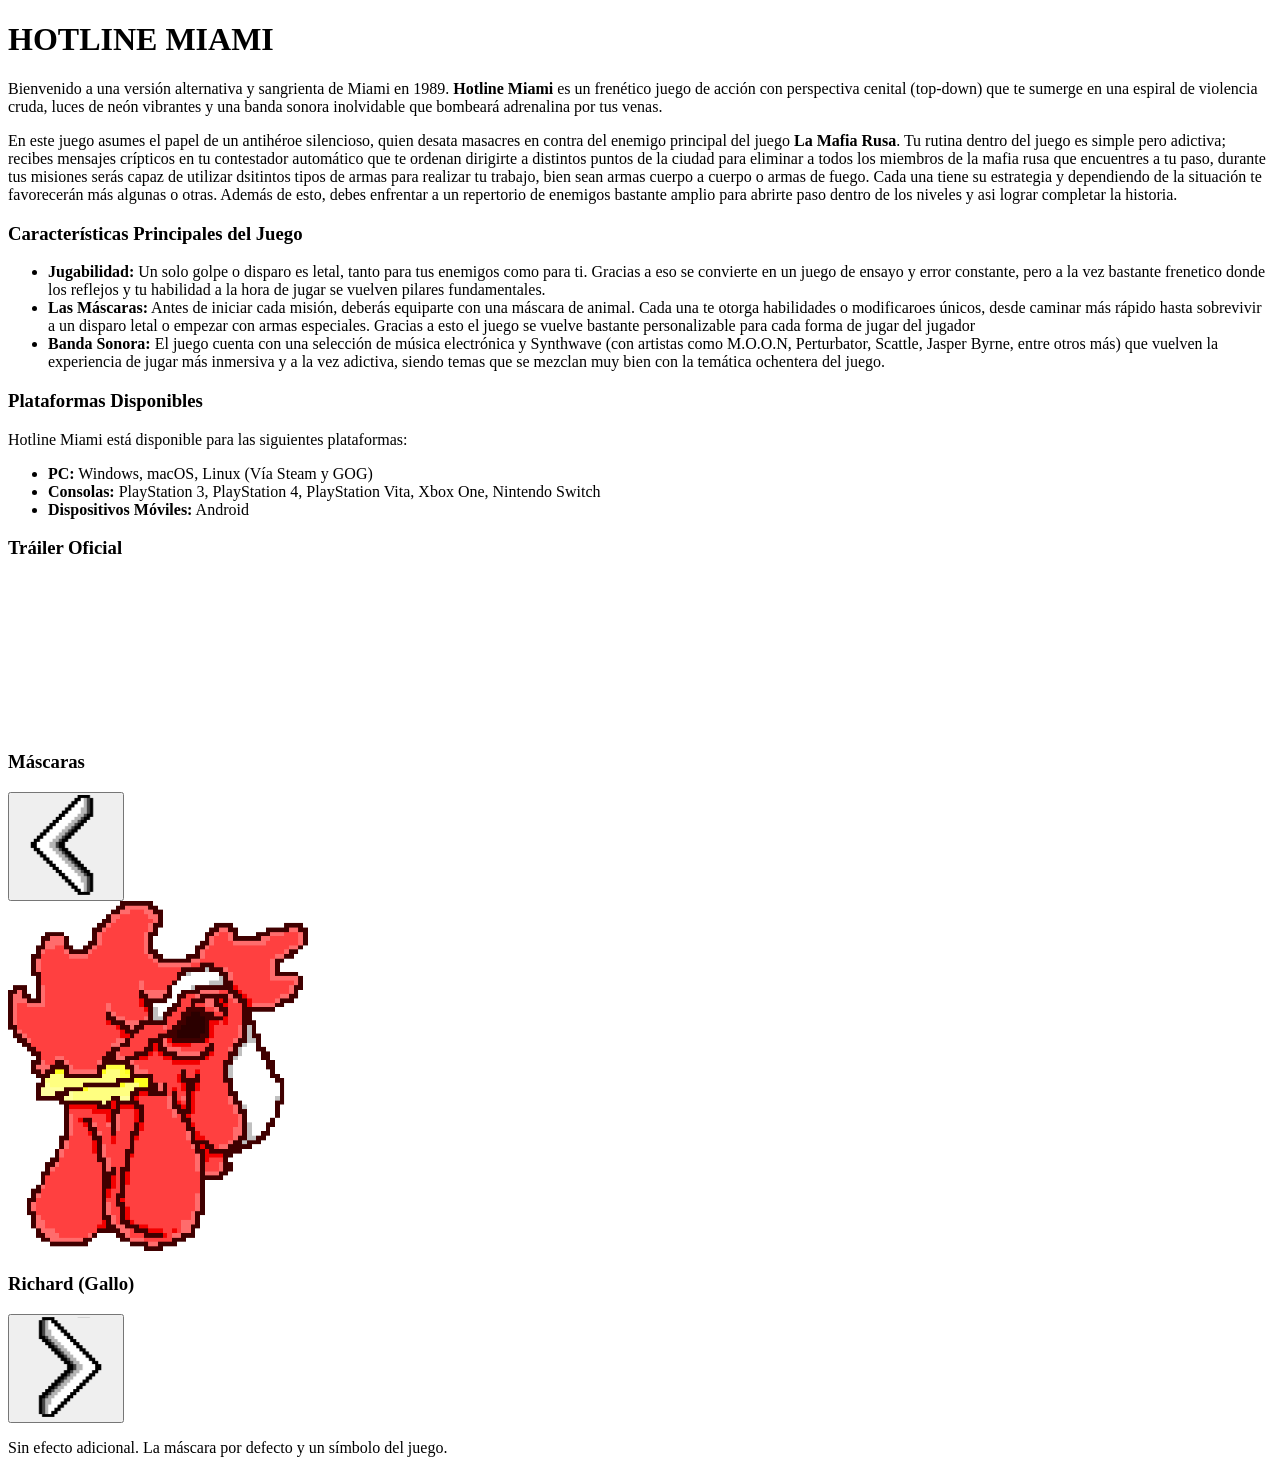
==== index.html @ 89ce4af3 "anadiendo la estructura y funcionalidad" ====
<!DOCTYPE html>
<html lang="es">
<head>
    <meta charset="UTF-8">
    <meta name="viewport" content="width=device-width, initial-scale=1.0">
    <link rel="stylesheet" href="css/styles.css">
    <title>Hotline Miami</title>
</head>
<body>
    <header>
        <h1>HOTLINE MIAMI</h1>
    </header>
    <main>
        <section id="introduccion">
            <p>Bienvenido a una versión alternativa y sangrienta de Miami en 1989. <strong>Hotline Miami</strong> es un frenético juego de acción con perspectiva cenital (top-down) que te sumerge en una espiral de violencia cruda, luces de neón vibrantes y una banda sonora inolvidable que bombeará adrenalina por tus venas.</p>

            <p>En este juego asumes el papel de un antihéroe silencioso, quien desata masacres en contra del enemigo principal del juego <strong>La Mafia Rusa</strong>. Tu rutina dentro del juego es simple pero adictiva; recibes mensajes crípticos en tu contestador automático que te ordenan dirigirte a distintos puntos de la ciudad para eliminar a todos los miembros de la mafia rusa que encuentres a tu paso, durante tus misiones serás capaz de utilizar dsitintos tipos de armas para realizar tu trabajo, bien sean armas cuerpo a cuerpo o armas de fuego. Cada una tiene su estrategia y dependiendo de la situación te favorecerán más algunas o otras. Además de esto, debes enfrentar a un repertorio de enemigos bastante amplio para abrirte paso dentro de los niveles y asi lograr completar la historia.</p>

            <h3>Características Principales del Juego</h3>
            <ul>
                <li><strong>Jugabilidad:</strong> Un solo golpe o disparo es letal, tanto para tus enemigos como para ti. Gracias a eso se convierte en un juego de ensayo y error constante, pero a la vez bastante frenetico donde los reflejos y tu habilidad a la hora de jugar se vuelven pilares fundamentales.</li>
                <li><strong>Las Máscaras:</strong> Antes de iniciar cada misión, deberás equiparte con una máscara de animal. Cada una te otorga habilidades o modificaroes únicos, desde caminar más rápido hasta sobrevivir a un disparo letal o empezar con armas especiales. Gracias a esto el juego se vuelve bastante personalizable para cada forma de jugar del jugador</li>
                <li><strong>Banda Sonora:</strong> El juego cuenta con una selección de música electrónica y Synthwave (con artistas como M.O.O.N, Perturbator, Scattle, Jasper Byrne, entre otros más) que vuelven la experiencia de jugar más inmersiva y a la vez adictiva, siendo temas que se mezclan muy bien con la temática ochentera del juego.</li>
            </ul>

            <h3>Plataformas Disponibles</h3>
            <p>Hotline Miami está disponible para las siguientes plataformas:</p>
            <ul>
                <li><strong>PC:</strong> Windows, macOS, Linux (Vía Steam y GOG)</li>
                <li><strong>Consolas:</strong> PlayStation 3, PlayStation 4, PlayStation Vita, Xbox One, Nintendo Switch</li>
                <li><strong>Dispositivos Móviles:</strong> Android</li>
            </ul>
        </section>

        
        <section id="trailer">
            <h3>Tráiler Oficial</h3>
            <iframe src="https://www.youtube.com/embed/_5AJtaYx1Eg" frameborder="0"></iframe>
        </section>

        <section id="ruleta">
            <h3>Máscaras</h3>
            <button id="subir" onclick="girarRuleta(-1)">
                <img src="assets/icons/Arrow-left.png" alt="" width="100px", height="100px">
            </button>
            <div id="mascara">
                <img src="assets/images/RICHARD.webp" alt="" id="mascara_display" width="300px", height="350px">
                <h3 id="mascara_nombre">Richard (Gallo)</h3>
            </div>
            <button id="bajar" onclick="girarRuleta(1)">
                <img src="assets/icons/Arrow-right.png" width="100px", height="100px">
            </button>
        </section>
        <section id="informacion_mascara">
            <p id="mascara_descripcion">Sin efecto adicional. La máscara por defecto y un símbolo del juego.</p>
        </section>
        <section id="reproductor">

        </section>
    </main>
    <footer>
        <script src="js/main.js"></script>
    </footer>
</body>
</html>
---- css/styles.css ----
@font-face {
    font-family: 'hotline-white';
    src: url('../assets/fonts/WIDEAWAKE.TTF') format('truetype');
    font-weight: normal;
    font-style: normal;

}

/* h1 {
    font-family: 'hotline-white', arial, sans-serif;
} */
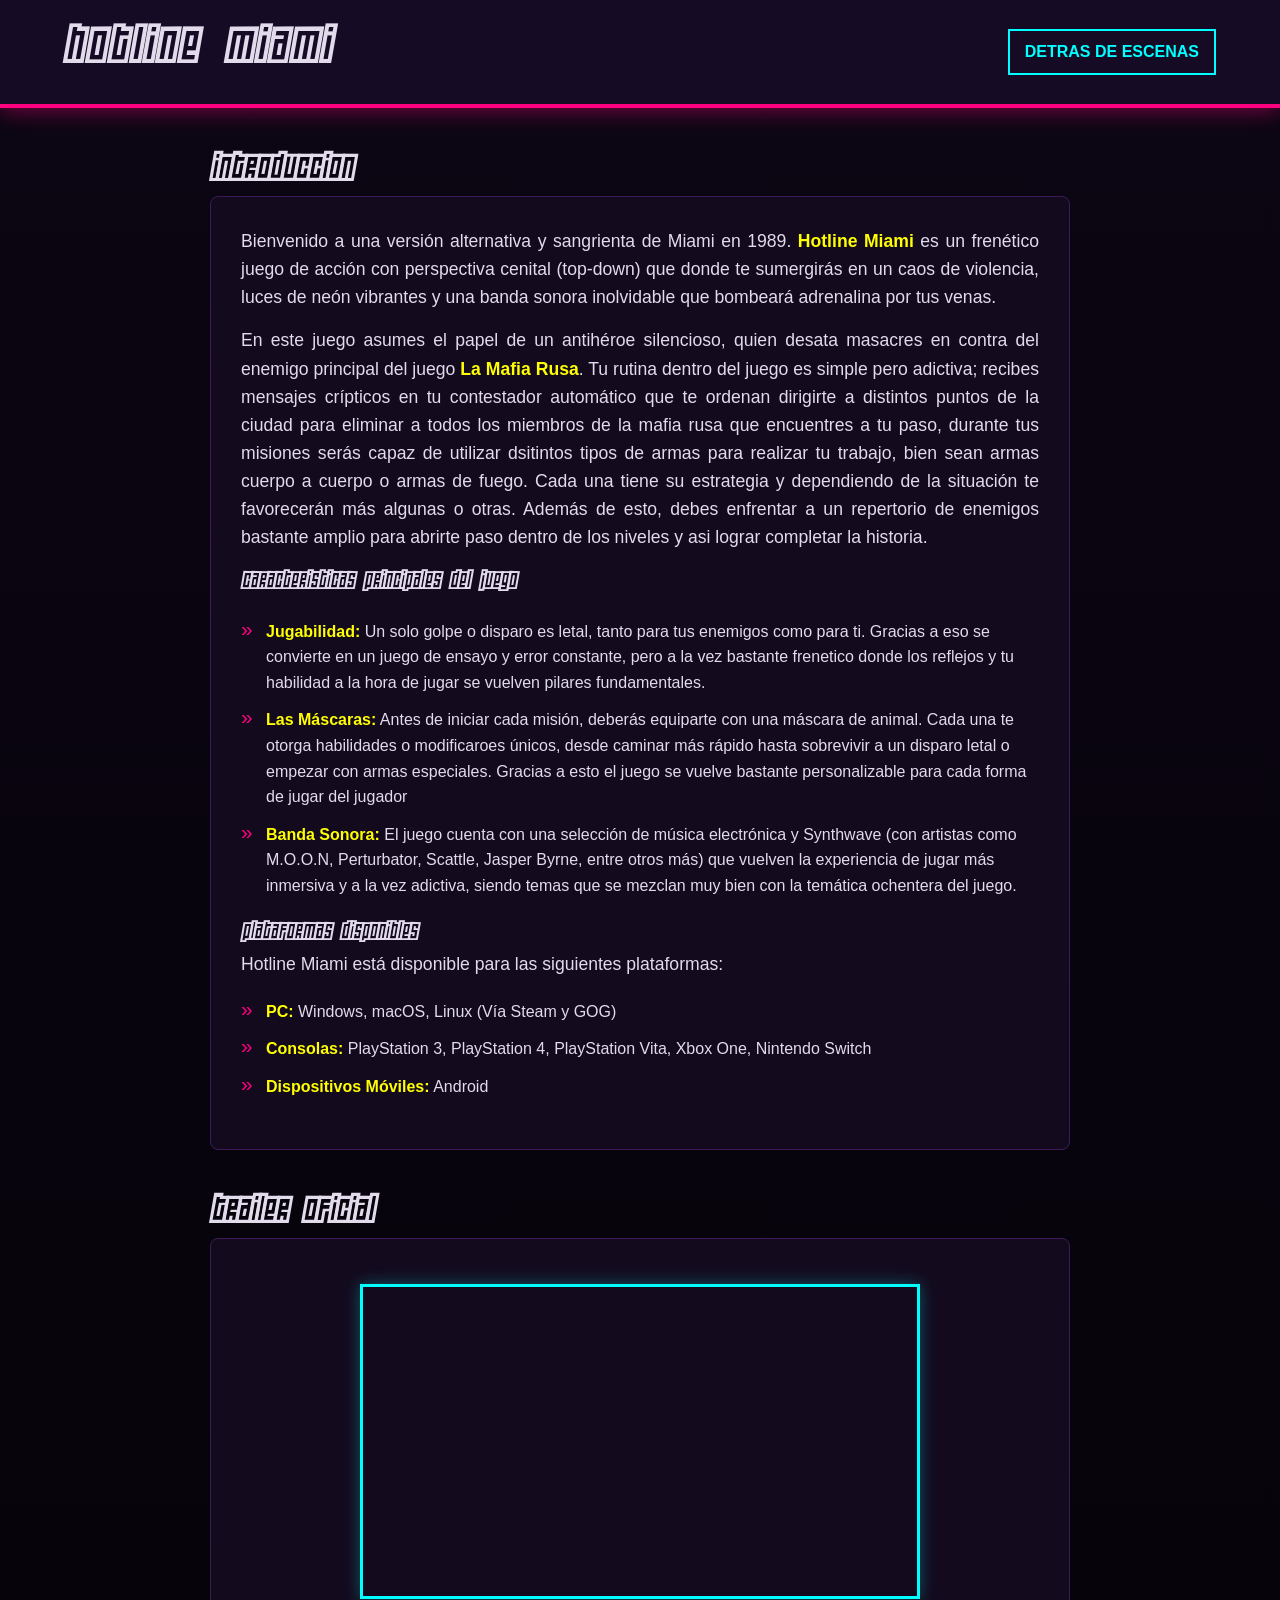
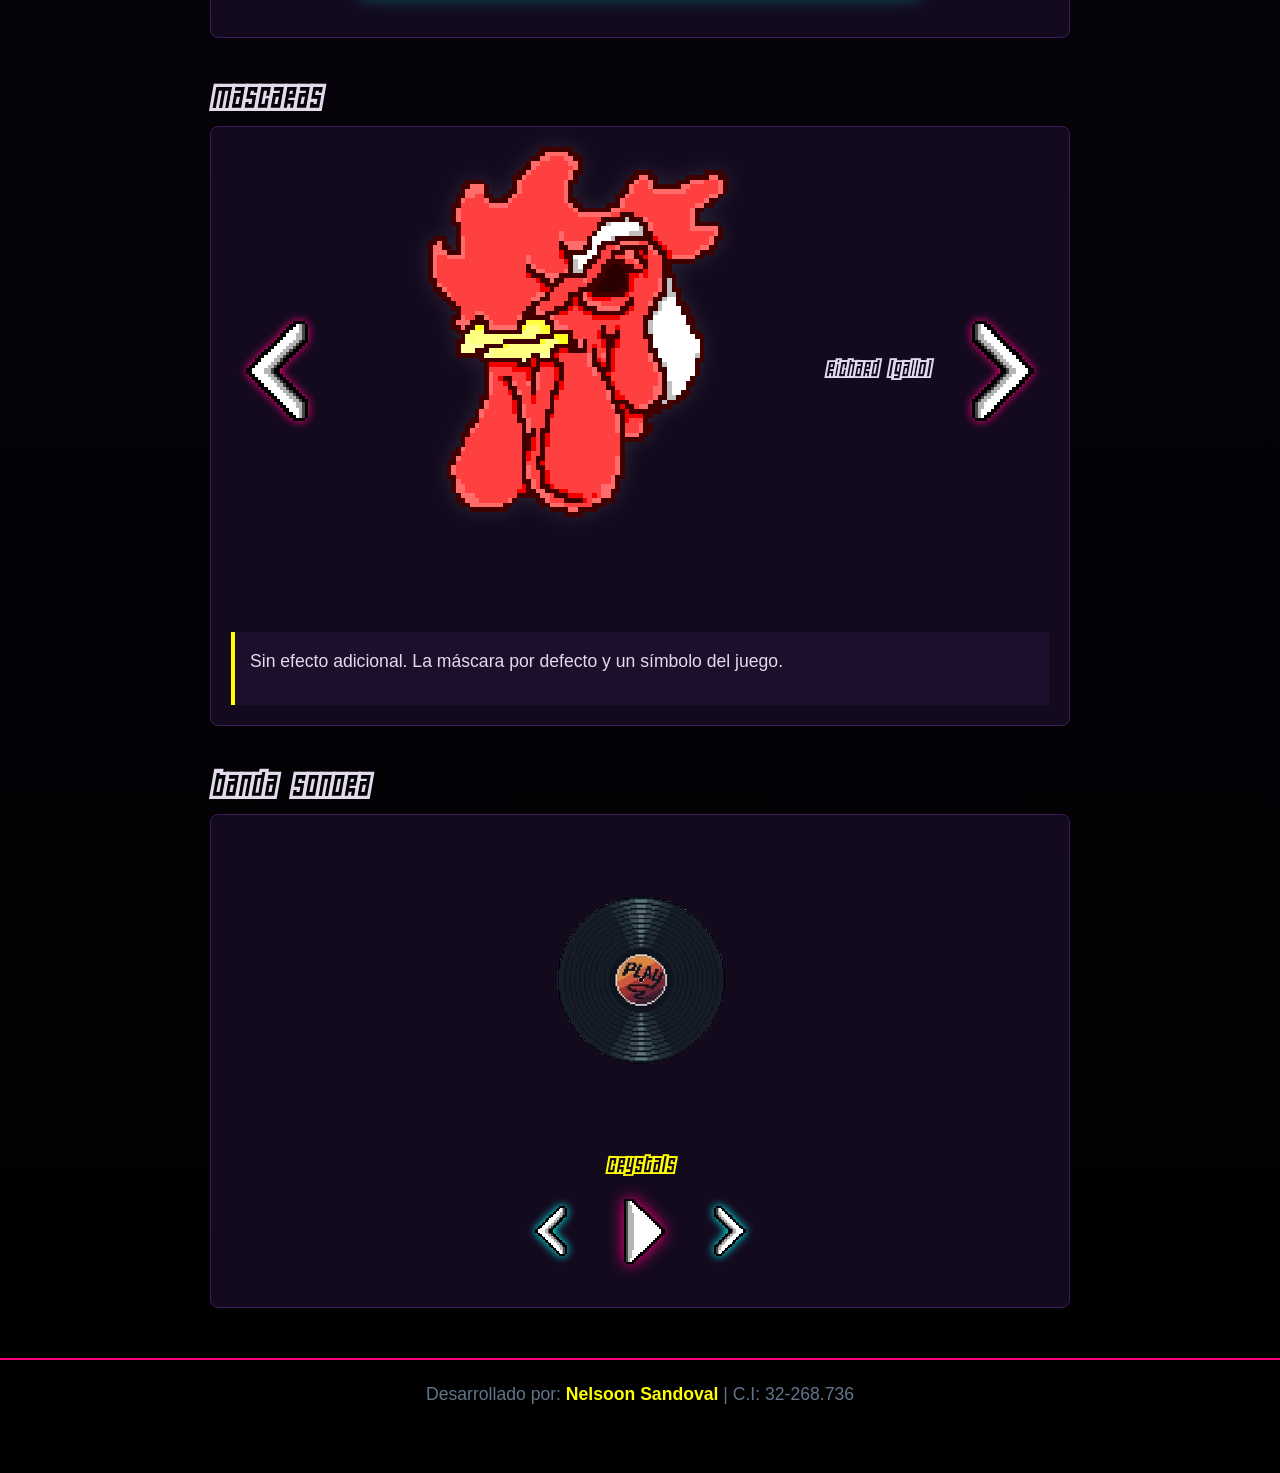
==== commit 04ca1e51: "anadiendo el reproductor, los estilos y los cambios finales" ====
--- a/index.html
+++ b/index.html
@@ -9,14 +9,16 @@
 <body>
     <header>
         <h1>HOTLINE MIAMI</h1>
+        <a href="about.html">Detras de Escenas</a>
     </header>
     <main>
+        <h2>Introduccion</h2>
         <section id="introduccion">
-            <p>Bienvenido a una versión alternativa y sangrienta de Miami en 1989. <strong>Hotline Miami</strong> es un frenético juego de acción con perspectiva cenital (top-down) que te sumerge en una espiral de violencia cruda, luces de neón vibrantes y una banda sonora inolvidable que bombeará adrenalina por tus venas.</p>
+            <p>Bienvenido a una versión alternativa y sangrienta de Miami en 1989. <strong>Hotline Miami</strong> es un frenético juego de acción con perspectiva cenital (top-down) que donde te sumergirás en un caos de violencia, luces de neón vibrantes y una banda sonora inolvidable que bombeará adrenalina por tus venas.</p>
 
             <p>En este juego asumes el papel de un antihéroe silencioso, quien desata masacres en contra del enemigo principal del juego <strong>La Mafia Rusa</strong>. Tu rutina dentro del juego es simple pero adictiva; recibes mensajes crípticos en tu contestador automático que te ordenan dirigirte a distintos puntos de la ciudad para eliminar a todos los miembros de la mafia rusa que encuentres a tu paso, durante tus misiones serás capaz de utilizar dsitintos tipos de armas para realizar tu trabajo, bien sean armas cuerpo a cuerpo o armas de fuego. Cada una tiene su estrategia y dependiendo de la situación te favorecerán más algunas o otras. Además de esto, debes enfrentar a un repertorio de enemigos bastante amplio para abrirte paso dentro de los niveles y asi lograr completar la historia.</p>
 
-            <h3>Características Principales del Juego</h3>
+            <h3>Caracteristicas Principales del Juego</h3>
             <ul>
                 <li><strong>Jugabilidad:</strong> Un solo golpe o disparo es letal, tanto para tus enemigos como para ti. Gracias a eso se convierte en un juego de ensayo y error constante, pero a la vez bastante frenetico donde los reflejos y tu habilidad a la hora de jugar se vuelven pilares fundamentales.</li>
                 <li><strong>Las Máscaras:</strong> Antes de iniciar cada misión, deberás equiparte con una máscara de animal. Cada una te otorga habilidades o modificaroes únicos, desde caminar más rápido hasta sobrevivir a un disparo letal o empezar con armas especiales. Gracias a esto el juego se vuelve bastante personalizable para cada forma de jugar del jugador</li>
@@ -32,34 +34,54 @@
             </ul>
         </section>
 
-        
+        <h2>Trailer Oficial</h2>
         <section id="trailer">
-            <h3>Tráiler Oficial</h3>
             <iframe src="https://www.youtube.com/embed/_5AJtaYx1Eg" frameborder="0"></iframe>
         </section>
 
+        <h2>Mascaras</h2>
         <section id="ruleta">
-            <h3>Máscaras</h3>
             <button id="subir" onclick="girarRuleta(-1)">
                 <img src="assets/icons/Arrow-left.png" alt="" width="100px", height="100px">
             </button>
             <div id="mascara">
                 <img src="assets/images/RICHARD.webp" alt="" id="mascara_display" width="300px", height="350px">
-                <h3 id="mascara_nombre">Richard (Gallo)</h3>
             </div>
+            <h3 id="mascara_nombre">Richard (Gallo)</h3>
             <button id="bajar" onclick="girarRuleta(1)">
                 <img src="assets/icons/Arrow-right.png" width="100px", height="100px">
             </button>
+            <div id="informacion_mascara">
+                <p id="mascara_descripcion">Sin efecto adicional. La máscara por defecto y un símbolo del juego.</p>
+            </div>
         </section>
-        <section id="informacion_mascara">
-            <p id="mascara_descripcion">Sin efecto adicional. La máscara por defecto y un símbolo del juego.</p>
-        </section>
+        
+        <h2>Banda Sonora</h2>
         <section id="reproductor">
-
+            <div id="contenedo_disco">
+                <img src="assets/icons/pixil-frame-0 (5).png" alt="" height="500px" width="500px" id="disco" >
+            </div>
+            <audio id="musica">
+                <source src="assets/audio/Crystals.ogg" type="audio/ogg" id="cancion">
+                tu navegador no soporta el elemento de audio
+            </audio> 
+            <h3 id="nombre_cancion">Crystals</h3>
+            <div class="constroles_audio">
+                <button onclick="cambiarCancion(-1)" class="controles">
+                    <img src="assets/icons/Arrow-left.png" alt="Anterior" class="display_controles">
+                </button>
+                <button onclick="alternarPLayPausa()" class="controles">
+                    <img src="assets/icons/Play_button.png" class="display_controles" id="play">
+                </button>
+                <button onclick="cambiarCancion(1)" class="controles">
+                    <img src="assets/icons/Arrow-right.png" class="display_controles">
+                </button>
+            </div>
         </section>
     </main>
     <footer>
         <script src="js/main.js"></script>
+        <p>Desarrollado por: <strong>Nelsoon Sandoval</strong> | C.I: 32-268.736</p>
     </footer>
 </body>
 </html>
--- a/css/styles.css
+++ b/css/styles.css
@@ -6,6 +6,245 @@
 
 }
 
-/* h1 {
+h1{
     font-family: 'hotline-white', arial, sans-serif;
-} */+    letter-spacing: 5px;
+    font-size: 40px;
+}
+
+h2 {
+    font-family: 'hotline-white', arial, sans-serif;
+    font-size: 30px;
+}
+
+h3 {
+    font-family: 'hotline-white', arial, sans-serif;
+    font-size: 20px;
+}
+
+
+@keyframes girar {
+    from {
+        transform: rotate(0deg);
+    }
+    to {
+        transform: rotate(360deg);
+    }
+}
+
+.disco-girando {
+    animation: girar 3s linear infinite;
+}
+
+* {
+    margin: 0;
+    padding: 0;
+    box-sizing: border-box;
+}
+
+body {
+    background: linear-gradient(#0c0614, #000);/* #0c0614 */ 
+    color: #e2dbec; 
+    font-family: 'Arial', sans-serif; 
+    line-height: 1.6;
+    padding-bottom: 50px;
+}
+
+strong {
+    color: #ffff00; 
+}
+
+header {
+    background-color: #160b24;
+    display: flex;
+    justify-content: space-between;
+    align-items: center;
+    padding: 20px 5%;
+    border-bottom: 4px solid #ff007f; 
+    box-shadow: 0 4px 20px rgba(255, 0, 127, 0.4);
+}
+
+header a {
+    color: #00ffff; 
+    text-decoration: none;
+    font-weight: bold;
+    text-transform: uppercase;
+    border: 2px solid #00ffff;
+    padding: 8px 15px;
+    transition: all 0.3s ease;
+}
+
+header a:hover {
+    background-color: #00ffff;
+    color: #0c0614;
+    box-shadow: 0 0 15px #00ffff;
+}
+
+
+main {
+    max-width: 900px;
+    margin: 40px auto;
+    padding: 0 20px;
+}
+
+section {
+    background-color: #130a1e;
+    padding: 30px;
+    border-radius: 8px;
+    margin-bottom: 40px;
+    border: 1px solid #3d1a5a;
+}
+
+p {
+    margin-bottom: 15px;
+    font-size: 1.1rem;
+    text-align: justify;
+}
+
+
+ul {
+    list-style: none; 
+    margin: 20px 0;
+}
+
+ul li {
+    margin-bottom: 12px;
+    position: relative;
+    padding-left: 25px;
+}
+
+
+ul li::before {
+    content: "»";
+    position: absolute;
+    left: 0;
+    color: #ff007f;
+    font-size: 1.3rem;
+    line-height: 1;
+}
+
+#trailer {
+    text-align: center;
+}
+
+#trailer iframe {
+    width: 100%;
+    max-width: 560px;
+    height: 315px;
+    border: 3px solid #00ffff;
+    box-shadow: 0 0 15px rgba(0, 255, 255, 0.3);
+    margin-top: 15px;
+}
+
+#ruleta {
+    display: flex;
+    justify-content: space-between;
+    align-items: center;
+    flex-wrap: wrap; 
+    gap: 20px;
+    padding: 20px;
+}
+
+
+#subir, #bajar, .controles {
+    background: none;
+    border: none;
+    cursor: pointer;
+    transition: transform 0.2s ease;
+}
+
+#subir:hover, #bajar:hover, .controles:hover {
+    transform: scale(1.15);
+}
+
+#subir img, #bajar img {
+    image-rendering: pixelated; 
+    filter: drop-shadow(0 0 5px #ff007f);
+}
+
+#mascara {
+    text-align: center;
+    flex: 1;
+    width: 300px;
+    height: 450px;
+}
+
+#mascara_display {
+    image-rendering: pixelated;
+    max-width: 100%;
+    height: auto;
+    filter: drop-shadow(0 0 10px rgba(255, 255, 255, 0.1));
+}
+
+#informacion_mascara {
+    width: 100%;
+    text-align: center;
+    margin-top: 15px;
+    background-color: #1c0f2b;
+    padding: 15px;
+    border-left: 4px solid #ffff00; 
+}
+
+#reproductor {
+    text-align: center;
+    padding: 40px 20px;
+}
+
+#contenedo_disco {
+    margin-bottom: 20px;
+}
+
+#disco {
+    image-rendering: pixelated;
+    border-radius: 50%; 
+    max-width: 250px;    
+    height: auto;
+}
+
+.disco-girando {
+    animation: girarDisco 4s linear infinite;
+}
+
+@keyframes girarDisco {
+    from { transform: rotate(0deg); }
+    to { transform: rotate(360deg); }
+}
+
+#nombre_cancion {
+    color: #ffff00;
+    margin: 15px 0;
+    letter-spacing: 1px;
+}
+
+.constroles_audio {
+    display: flex;
+    justify-content: center;
+    align-items: center;
+    gap: 30px;
+    margin-top: 15px;
+}
+
+.display_controles {
+    width: 50px;   
+    height: 50px;
+    image-rendering: pixelated;
+    filter: drop-shadow(0 0 5px #00ffff);
+}
+
+#play {
+    width: 65px;   
+    height: 65px;
+    filter: drop-shadow(0 0 8px #ff007f);
+}
+
+footer {
+    display: flex;
+    align-items: center;
+    flex-direction: column;
+    text-align: center;
+    margin-top: 50px;
+    padding-top: 20px;
+    border-top: 2px solid #ff007f;
+    color: #64748b;
+    font-family: 'Arial', sans-serif;
+}
